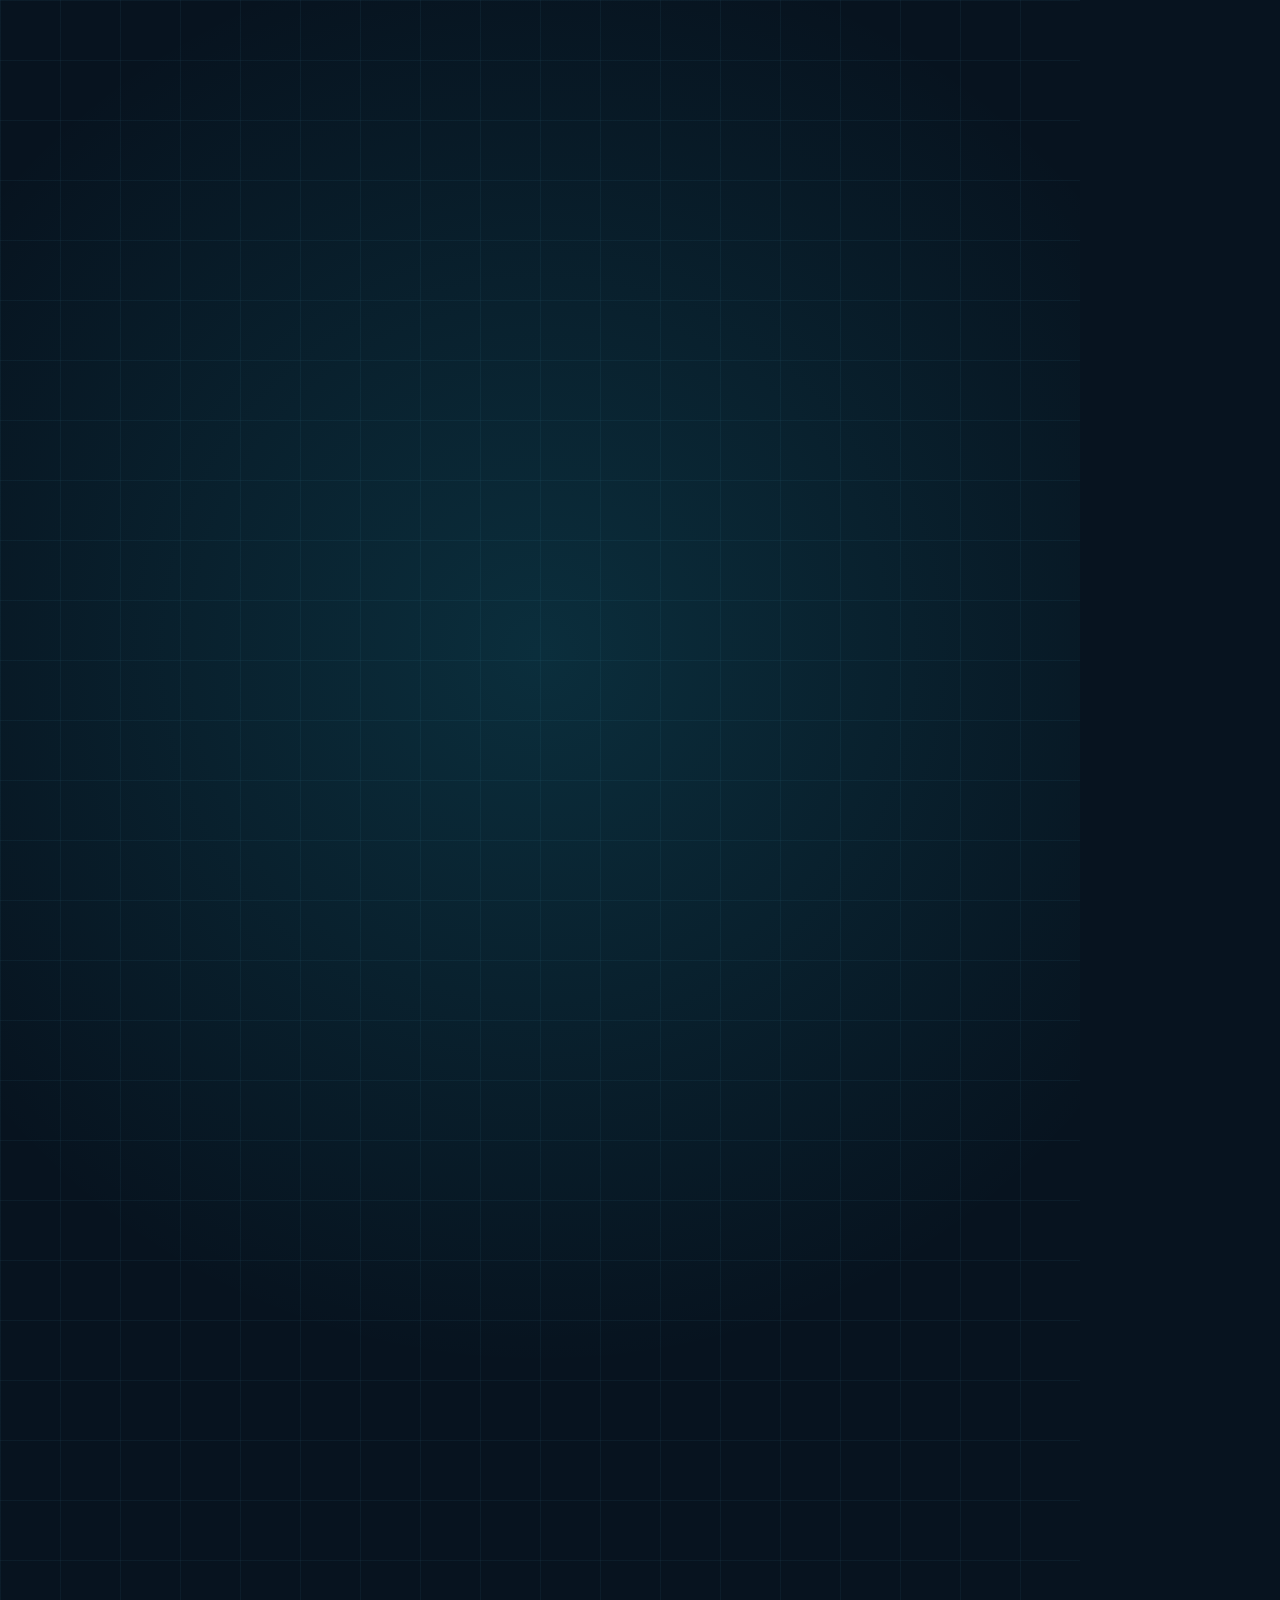
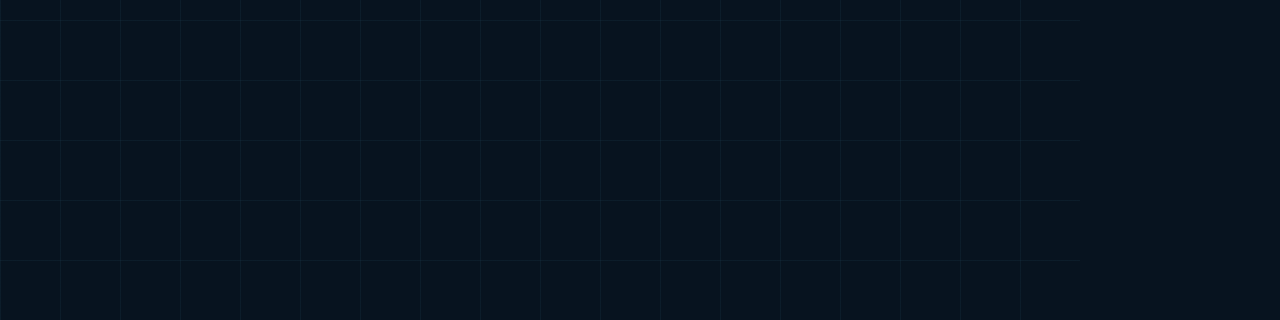
==== _scaffolds/faceless-kit/index.template.html @ 36faa73b "Versionar o processo: pipeline-kit canônico, app e docs atualizados - _scaffolds/pipeline-kit: fonte" ====
<!doctype html><html lang="pt-BR"><head><meta charset="UTF-8"/>
<script src="vendor/gsap.min.js"></script>
<link rel="stylesheet" href="kit.css">
</head><body>
<div id="root" data-composition-id="main" data-start="0" data-duration="8.0" data-width="1080" data-height="1920" data-fps="30">
  <div class="bg"></div>
  <!-- B-ROLL: declarar 1 <video class="clip"> por cena 'broll' (nível root), com data-start/duration da janela -->
  <video class="clip" src="assets/broll-demo.mp4" data-start="6.0" data-duration="2.0" muted></video>
  <div class="grade"></div>
  <div id="capwrap"></div>
</div>
<script src="assets/cues.js"></script>
<script src="kit.js"></script>
<script>
// === edite SÓ isto: a lista de cenas (tipo + tempos + conteúdo). Tempos = do transcript. ===
var SCENES = [
  { type:"isoladas", start:0.0, end:3.5, ebc:"co", eb:"O ERRO COMUM",
    hl:"CERTIFICAÇÃO<br><span class='co'>ISOLADA</span>",
    items:["CPA","CPRO-I","CPRO-R","CFP"], heroAt:0.6 },
  { type:"grid", start:3.5, end:6.0, ebc:"gr", eb:"ACESSO VITALÍCIO",
    hl:"TODOS OS CURSOS<br><span class='gr'>PARA SEMPRE</span>",
    items:["CPA","CPRO-I","CPRO-R","CFP"], futbar:"+ TODOS OS CURSOS FUTUROS", seal:"PARA SEMPRE",
    heroAt:3.9, futAt:4.6, sealAt:5.2 },
  { type:"broll", start:6.0, end:8.0, ltc:"gr", lt:"PRONTO PRA SEMPRE", ltAt:6.2 }
];
FacelessKit.build({ duration:8.0, scenes:SCENES, cues:window.__cues });
</script></body></html>
---- _scaffolds/faceless-kit/kit.css ----
/* faceless-kit — design system (navy data-viz). Reusável entre lotes. */
@font-face{font-family:HL;src:url('fonts/ariblk.ttf')}
@font-face{font-family:Inter;src:url('fonts/Inter-700-latin.woff2')}
*{margin:0;padding:0;box-sizing:border-box}
html,body{width:1080px;height:1920px;overflow:hidden;background:#07131f}
#root{position:relative;width:1080px;height:1920px;overflow:hidden;font-family:Inter,Arial,sans-serif;color:#eaf3f6}
.bg{position:absolute;inset:0;background:#07131f;background-image:radial-gradient(circle at 50% 34%,rgba(34,211,238,.14),transparent 52%),linear-gradient(rgba(75,139,166,.08) 1px,transparent 1px),linear-gradient(90deg,rgba(75,139,166,.08) 1px,transparent 1px);background-size:auto,60px 60px,60px 60px}
video.clip{position:absolute;inset:0;width:1080px;height:1920px;object-fit:cover}
.grade{position:absolute;inset:0;background:linear-gradient(180deg,rgba(7,19,31,.62),rgba(7,19,31,.72))}
.scene{position:absolute;inset:0}.scene>*{position:absolute}
/* cores de acento */
.cy{color:#22d3ee}.gr{color:#34d399}.ye{color:#fbbf24}.co{color:#ff5c67}
/* eyebrow + headline */
.eb{left:70px;top:170px;padding:11px 24px;border:1px solid #22d3ee;border-radius:999px;color:#22d3ee;font:800 26px Inter;letter-spacing:5px;white-space:nowrap}
.eb.gr{border-color:#34d399;color:#34d399}.eb.co{border-color:#ff5c67;color:#ff5c67}.eb.ye{border-color:#fbbf24;color:#fbbf24}
.hl{left:70px;top:250px;width:960px;font:900 88px/0.98 HL;letter-spacing:.5px}
/* badges (isoladas / conectadas) */
.badge{width:340px;height:220px;border-radius:20px;background:#0e2233;border:1px solid rgba(120,160,185,.28);display:flex;align-items:center;justify-content:center}
.badge .bt{font:900 56px HL;color:#8aa0ad}
/* 2×2 alinhado e centrado */
.b1{left:170px;top:720px}.b2{left:570px;top:720px}.b3{left:170px;top:980px}.b4{left:570px;top:980px}
.linksvg{position:absolute;left:0;top:0;width:1080px;height:1920px;pointer-events:none}
/* grid de certs + futuros + selo ∞ */
.grid{left:120px;top:560px;width:840px;display:grid;grid-template-columns:repeat(2,1fr);gap:18px}
.grid .g{height:158px;border-radius:14px;background:#0e2233;border:1px solid rgba(120,160,185,.25);display:flex;align-items:center;justify-content:center;font:900 52px HL;color:#22d3ee}
.futbar{left:120px;top:894px;width:840px;height:112px;border-radius:14px;border:2px dashed #34d399;display:flex;align-items:center;justify-content:center;font:900 40px HL;color:#34d399}
.seal{left:50%;top:1052px;transform:translateX(-50%);width:360px;height:196px;display:flex;flex-direction:column;align-items:center;justify-content:center;background:rgba(52,211,153,.10);border:2px solid #34d399;border-radius:20px}
.seal .inf{font:900 120px HL;color:#34d399;line-height:.8}.seal .lb{font:800 26px Inter;letter-spacing:6px;color:#34d399}
/* cost cards + contador */
.cc{left:120px;width:840px;display:flex;align-items:center;justify-content:space-between;background:#0e2233;border:1px solid rgba(120,160,185,.22);border-radius:16px;padding:22px 30px}
.cc .t{font:800 38px Inter;color:#cfe0e8}.cc .v{font:900 46px HL;color:#ff5c67}
.cc1{top:560px}.cc2{top:700px}.cc3{top:840px}
.total{left:120px;top:1010px;width:840px;display:flex;align-items:center;justify-content:space-between;padding:6px 8px}
.total .k{font:800 34px Inter;letter-spacing:2px;color:#9fb6c4}.total .n{font:900 92px HL;color:#ff5c67}
/* flatline (carreira parada) */
.flchart{left:90px;top:600px;width:900px;height:640px}.flchart svg{width:900px;height:640px}
.wall{left:735px;top:640px;width:150px;height:340px;background:linear-gradient(180deg,#ff5c67,#7a1f27);border-radius:10px}
.stopx{left:690px;top:700px;font:900 120px HL;color:#ff5c67}
/* stop + data (hook urgência) */
.stopc{left:50%;top:840px;transform:translateX(-50%);width:200px;height:200px;border-radius:50%;background:rgba(255,92,103,.14);border:5px solid #ff5c67;display:flex;align-items:center;justify-content:center;font:900 120px HL;color:#ff5c67}
.datebig{left:0;right:0;top:1090px;text-align:center;font:900 150px HL;color:#fbbf24;line-height:.8}.datebig span{font-size:80px}
/* cta: datecard + live + botão */
.datecard{left:120px;top:560px;width:840px;background:#0e2233;border:1px solid rgba(120,160,185,.25);border-left:8px solid #fbbf24;border-radius:18px;padding:34px 40px}
.datecard .d{font:900 120px HL;color:#fbbf24;line-height:.9}.datecard .h{font:800 42px Inter;color:#eaf3f6;margin-top:10px}
.live{left:120px;top:850px;display:flex;align-items:center;gap:18px;background:#ff5c67;border-radius:14px;padding:16px 30px}
.live .pl{width:0;height:0;border-left:34px solid #fff;border-top:20px solid transparent;border-bottom:20px solid transparent}.live .lt{font:900 40px HL;color:#fff;letter-spacing:2px}
.ctabtn{left:120px;top:1010px;width:840px;background:linear-gradient(135deg,#22d3ee,#0ea5c0);border-radius:18px;padding:30px;text-align:center;font:900 50px HL;color:#052027}
/* lock (cert bloqueada) */
.lock{left:50%;top:720px;transform:translateX(-50%);width:360px;height:360px;border-radius:26px;background:#0e2233;border:2px solid #ff5c67;display:flex;flex-direction:column;align-items:center;justify-content:center;gap:14px}
.lock .ic{font:900 150px HL;color:#ff5c67;line-height:.8}.lock .lb{font:800 30px Inter;letter-spacing:3px;color:#ff5c67}
/* vaga (oportunidade) */
.vaga{left:120px;top:640px;width:840px;background:#0e2233;border:1px solid rgba(120,160,185,.25);border-left:8px solid #34d399;border-radius:18px;padding:34px 40px}
.vaga .role{font:900 66px HL;color:#34d399}.vaga .sub{font:800 34px Inter;color:#cfe0e8;margin-top:10px}.vaga .up{margin-top:8px;font:800 30px Inter;color:#8aa0ad}
/* offer — card positivo (oferta/download), borda ciano/verde + selo */
.offer{left:120px;top:600px;width:840px;background:#0e2233;border:1px solid rgba(34,211,238,.4);border-radius:20px;padding:40px 44px;text-align:center}
.offer.gr{border-color:rgba(52,211,153,.45)}
.offer .ot{font:900 76px HL;color:#22d3ee;line-height:1.0}.offer.gr .ot{color:#34d399}
.offer .os{font:800 36px Inter;color:#cfe0e8;margin-top:12px}
.offer .obadge{display:inline-block;margin-top:24px;padding:12px 30px;border-radius:999px;background:#22d3ee;color:#052027;font:900 34px HL;letter-spacing:1px}
.offer.gr .obadge{background:#34d399}
/* checklist — itens com check verde, revelados 1 a 1 */
.checklist{left:130px;top:600px;width:820px;display:flex;flex-direction:column;gap:20px}
.checklist .ck{display:flex;align-items:center;gap:22px;background:#0e2233;border:1px solid rgba(120,160,185,.22);border-radius:14px;padding:22px 28px}
.checklist .ck .mk{flex:none;width:52px;height:52px;border-radius:50%;background:rgba(52,211,153,.16);border:2px solid #34d399;color:#34d399;display:flex;align-items:center;justify-content:center;font:900 32px HL}
.checklist .ck .cx{font:800 40px Inter;color:#eaf3f6}
/* lower-third (usado sobre b-roll) */
.lt{left:70px;bottom:430px;width:900px}
.lt .bar{width:120px;height:10px;border-radius:5px;background:#22d3ee;transform-origin:left}
.lt .box{margin-top:14px;background:rgba(14,34,51,.82);border-left:6px solid #22d3ee;border-radius:0 16px 16px 0;padding:20px 30px}
.lt .t{font:900 56px HL;letter-spacing:.5px}.lt.gr .bar{background:#34d399}.lt.gr .box{border-left-color:#34d399}.lt.co .bar{background:#ff5c67}.lt.co .box{border-left-color:#ff5c67}
/* legenda pill (karaokê) — posição FIXA */
#capwrap{position:absolute;left:0;right:0;bottom:200px;height:190px;display:flex;align-items:center;justify-content:center;z-index:9}
.cue{position:absolute;left:56px;right:56px;bottom:0;display:flex;justify-content:center;opacity:0}
.pill{max-width:960px;background:rgba(255,255,255,.85);border-radius:22px;padding:18px 32px;box-shadow:0 14px 34px rgba(0,0,0,.4)}
.pill span{font:800 44px/1.15 Inter,Arial,sans-serif;color:#8a97a0}.pill span.on{color:#0e2a36}
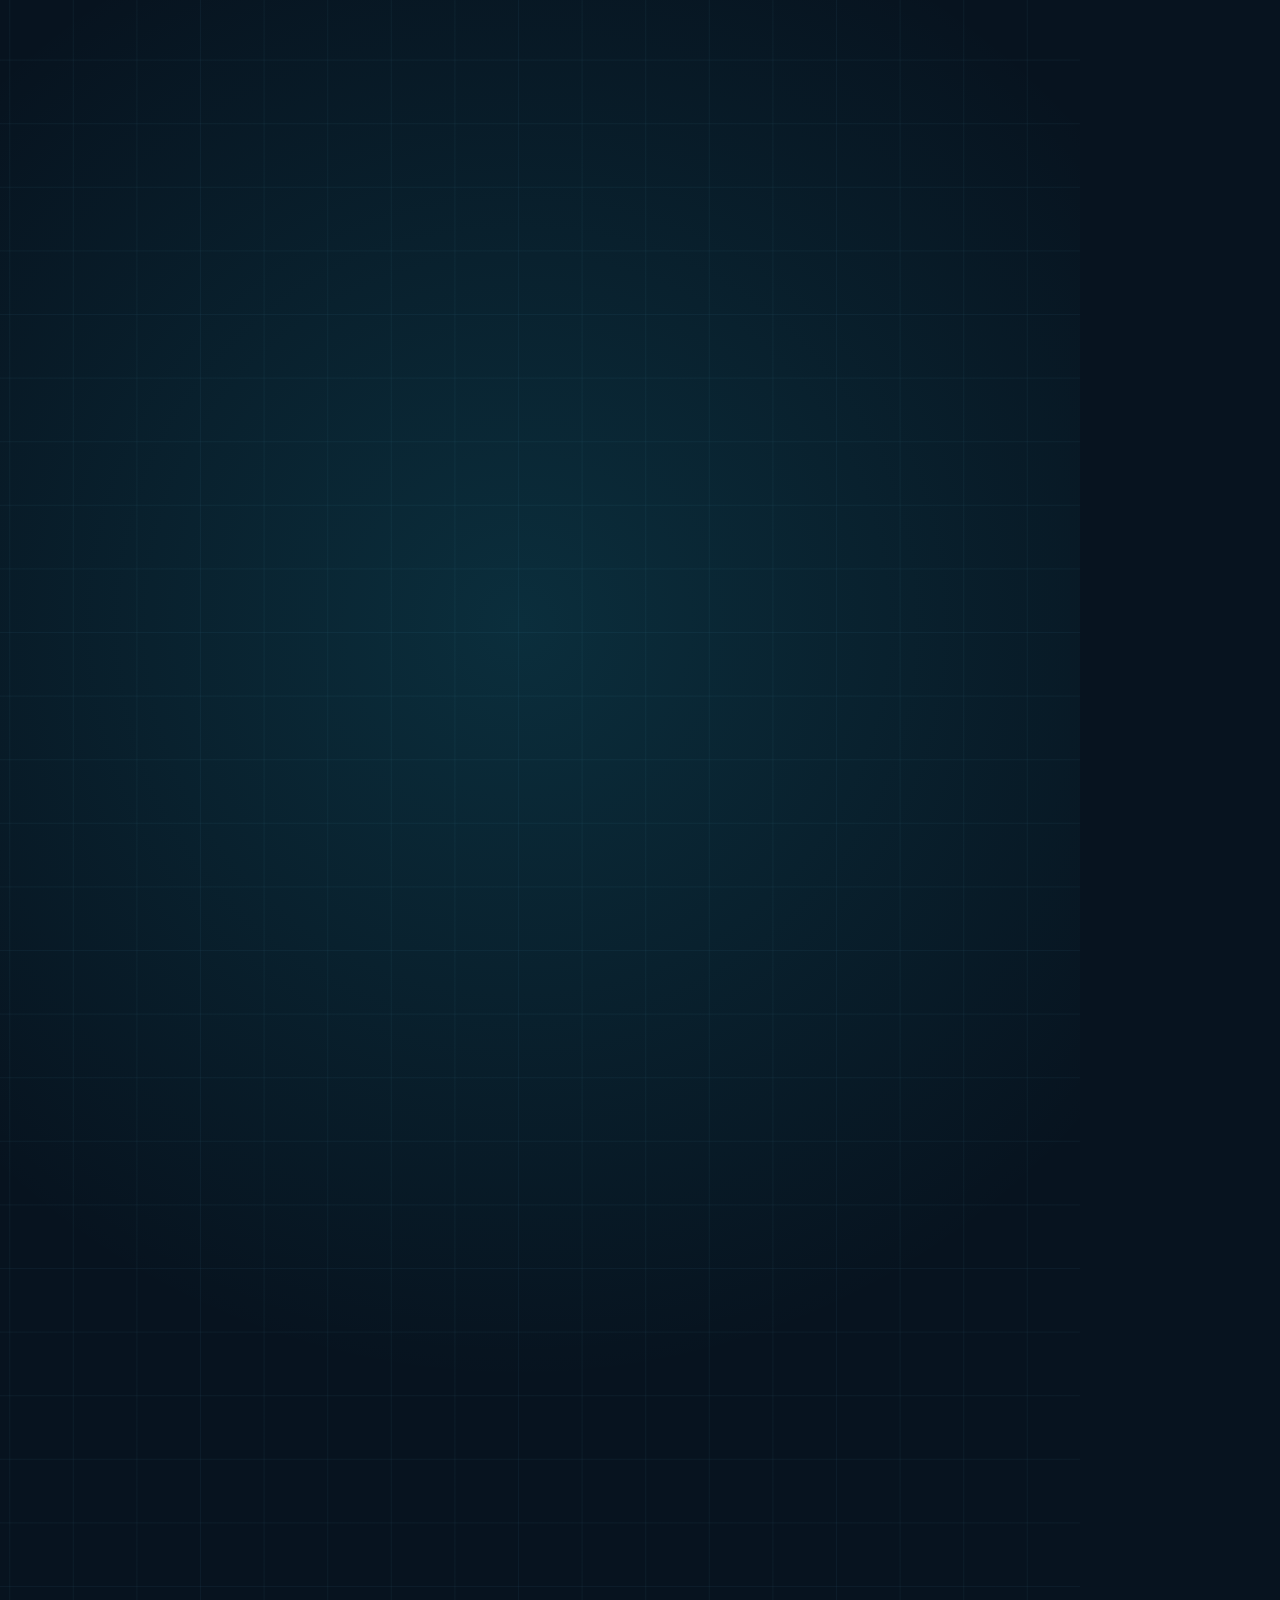
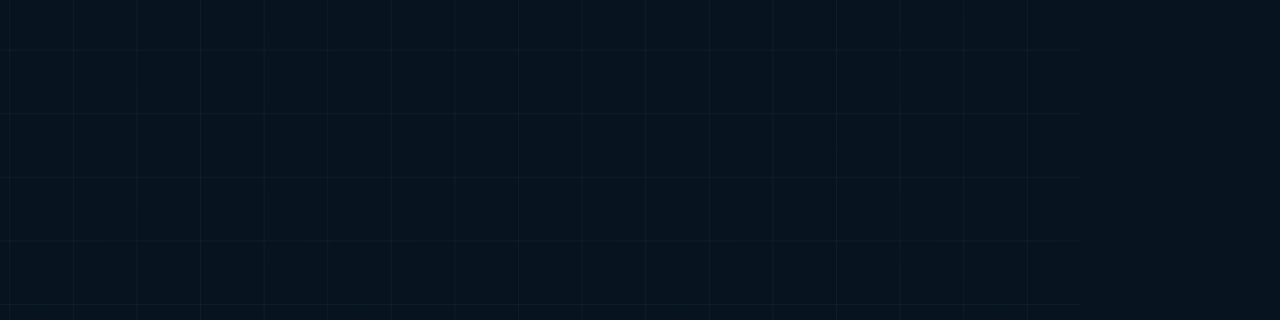
==== commit b255dd5f: "faceless-kit: poster + ILLOS internas (validado no lote CFP) Melhorias do faceless-kit saídas/valida" ====
--- a/_scaffolds/faceless-kit/index.template.html
+++ b/_scaffolds/faceless-kit/index.template.html
@@ -10,18 +10,21 @@
   <div id="capwrap"></div>
 </div>
 <script src="assets/cues.js"></script>
+<script src="illos-kit.js"></script>  <!-- define window.SplitKit (ILLOS animadas p/ o tipo 'poster') -->
 <script src="kit.js"></script>
 <script>
 // === edite SÓ isto: a lista de cenas (tipo + tempos + conteúdo). Tempos = do transcript. ===
+// PADRÃO recomendado p/ VSL/narrativa = tipo "poster": herói = ILLO do split-kit com ANIMAÇÃO INTERNA
+// (não SVG estático). 1 arte a cada ~3-5s (denso), heroAt na palavra falada. illo = chave em SplitKit.ILLOS:
+//   seal(label) exam download(label) chat button(label) refresh target(arrow) gradcap shield lupa gift
+//   bars(arrow) question person(ring) price0 cue num(to,prefix,suffix) arms star
+// illoOpts passa label/arrow/ring/to/prefix/suffix. acc deriva do ebc (ye/cy/gr/co) — ou passe acc:'#hex'.
 var SCENES = [
-  { type:"isoladas", start:0.0, end:3.5, ebc:"co", eb:"O ERRO COMUM",
-    hl:"CERTIFICAÇÃO<br><span class='co'>ISOLADA</span>",
-    items:["CPA","CPRO-I","CPRO-R","CFP"], heroAt:0.6 },
-  { type:"grid", start:3.5, end:6.0, ebc:"gr", eb:"ACESSO VITALÍCIO",
-    hl:"TODOS OS CURSOS<br><span class='gr'>PARA SEMPRE</span>",
-    items:["CPA","CPRO-I","CPRO-R","CFP"], futbar:"+ TODOS OS CURSOS FUTUROS", seal:"PARA SEMPRE",
-    heroAt:3.9, futAt:4.6, sealAt:5.2 },
-  { type:"broll", start:6.0, end:8.0, ltc:"gr", lt:"PRONTO PRA SEMPRE", ltAt:6.2 }
+  { type:"poster", start:0.0, end:3.5, ebc:"gr", eb:"A CERTIFICAÇÃO",
+    hl:"UM <span class='gr'>SINAL FORTE</span>", illo:"seal", illoOpts:{label:"CFP"}, heroAt:0.6 },
+  { type:"poster", start:3.5, end:6.5, ebc:"ye", eb:"JÁ SÃO",
+    hl:"APROVADOS", illo:"num", illoOpts:{to:120, prefix:"+", suffix:" MIL"}, heroAt:3.8 },
+  { type:"cta", start:6.5, end:8.0, ebc:"cy", eb:"BORA", hl:"SE <span class='cy'>INSCREVE</span>", btn:"CLICA AQUI 👇", btnAt:6.8 }
 ];
 FacelessKit.build({ duration:8.0, scenes:SCENES, cues:window.__cues });
 </script></body></html>
--- a/_scaffolds/faceless-kit/kit.css
+++ b/_scaffolds/faceless-kit/kit.css
@@ -73,3 +73,9 @@
 .cue{position:absolute;left:56px;right:56px;bottom:0;display:flex;justify-content:center;opacity:0}
 .pill{max-width:960px;background:rgba(255,255,255,.85);border-radius:22px;padding:18px 32px;box-shadow:0 14px 34px rgba(0,0,0,.4)}
 .pill span{font:800 44px/1.15 Inter,Arial,sans-serif;color:#8a97a0}.pill span.on{color:#0e2a36}
+.fhero{position:absolute;left:50%;top:580px;width:560px;height:560px;display:flex;align-items:center;justify-content:center}
+.fhero svg{width:100%;height:100%;overflow:visible;display:block}
+.fsub{position:absolute;left:70px;right:70px;top:1200px;font:600 42px/1.3 Inter,Arial,sans-serif;color:#cfe0ea}
+.fring{position:absolute;left:50%;top:560px;width:600px;height:600px;border-radius:50%;border:3px dashed rgba(120,160,180,.30);box-sizing:border-box}
+@font-face{font-family:'Black';src:url('fonts/ariblk.ttf') format('truetype');font-weight:900}
+.fillo{width:100%;height:100%;overflow:visible;display:block}
